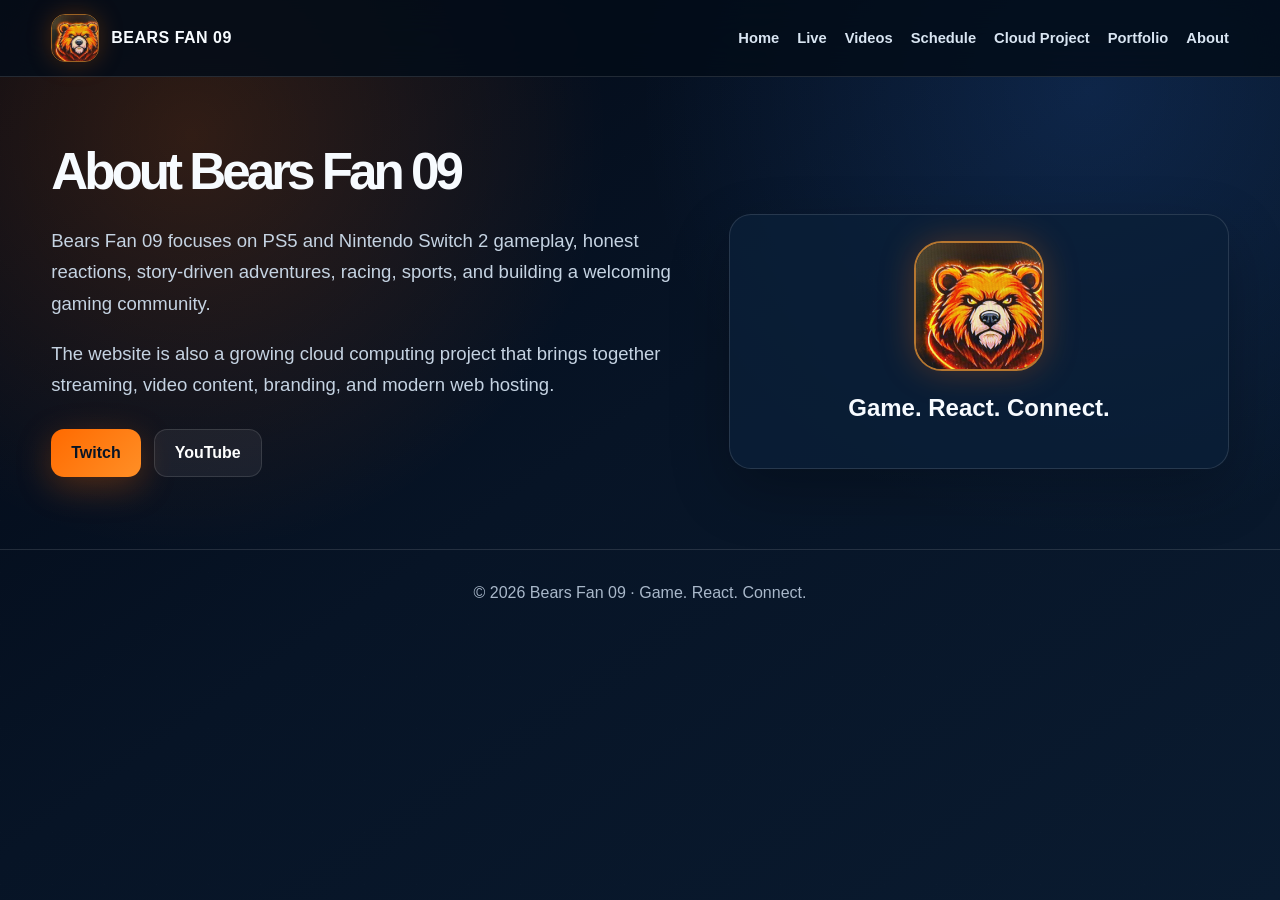
==== about.html @ ffc4dd87 "Add files via upload Initial Bears Fan 09 website" ====
<!DOCTYPE html><html lang="en"><head><meta charset="UTF-8"><meta name="viewport" content="width=device-width, initial-scale=1.0"><meta name="theme-color" content="#071426"><link rel="icon" href="assets/images/favicon.png"><link rel="stylesheet" href="assets/css/styles.css"><title>About | Bears Fan 09</title></head><body><div class="ambient-grid" aria-hidden="true"></div><div class="ember-field" aria-hidden="true"><span class="ember"></span><span class="ember"></span><span class="ember"></span><span class="ember"></span><span class="ember"></span><span class="ember"></span><span class="ember"></span></div><header><div class="container nav"><a class="brand" href="index.html"><span class="logo"><img src="assets/images/bearsfn09-logo.jpg" alt="Bears Fan 09 logo"></span><span>BEARS FAN 09</span></a><button class="menu" onclick="toggleMenu()" aria-label="Open navigation">☰</button><nav class="navlinks"><a href="index.html">Home</a><a href="live.html">Live</a><a href="videos.html">Videos</a><a href="schedule.html">Schedule</a><a href="cloud.html">Cloud Project</a><a href="portfolio.html">Portfolio</a><a href="about.html">About</a></nav></div></header><main><section class="section"><div class="container"><h1 class="section-title">About Bears Fan 09</h1><div class="hero-grid"><div><p class="lead">Bears Fan 09 focuses on PS5 and Nintendo Switch 2 gameplay, honest reactions, story-driven adventures, racing, sports, and building a welcoming gaming community.</p><p class="lead">The website is also a growing cloud computing project that brings together streaming, video content, branding, and modern web hosting.</p><div class="buttons"><a class="btn primary" href="https://www.twitch.tv/bearsfn09" target="_blank">Twitch</a><a class="btn" href="https://www.youtube.com/@Bearsfn09" target="_blank">YouTube</a></div></div><div class="hero-card" style="text-align:center"><img class="hero-logo" src="assets/images/bearsfn09-logo.jpg" alt="Bears Fan 09 logo"><h2>Game. React. Connect.</h2></div></div></div></section></main><footer><div class="container">© <span id="year"></span> Bears Fan 09 · Game. React. Connect.</div></footer><script src="assets/js/main.js"></script></body></html>
---- assets/css/styles.css ----
:root{--navy:#061426;--navy2:#0b2746;--orange:#ff6a00;--orange2:#ff9d2e;--white:#f7fbff;--muted:#a9b8ca;--card:rgba(10,31,55,.82);--line:rgba(255,255,255,.12)}
*{box-sizing:border-box}html{scroll-behavior:smooth}body{margin:0;color:var(--white);font-family:Inter,Segoe UI,Arial,sans-serif;min-height:100vh;overflow-x:hidden;background:radial-gradient(circle at 15% 15%,rgba(255,106,0,.18),transparent 26rem),radial-gradient(circle at 85% 10%,rgba(50,130,255,.16),transparent 28rem),linear-gradient(145deg,#020814 0%,#071426 48%,#0a1b30 100%)}
a{color:inherit}.container{width:min(1180px,92%);margin:auto}header{position:sticky;top:0;z-index:30;backdrop-filter:blur(18px);background:rgba(3,12,24,.84);border-bottom:1px solid var(--line)}
.nav{min-height:76px;display:flex;align-items:center;justify-content:space-between;gap:20px}.brand{display:flex;align-items:center;gap:12px;text-decoration:none;font-weight:900;letter-spacing:.5px}.logo{width:48px;height:48px;border-radius:14px;overflow:hidden;border:1px solid rgba(255,157,46,.6);box-shadow:0 0 24px rgba(255,106,0,.25)}.logo img{width:100%;height:100%;object-fit:cover}.navlinks{display:flex;gap:18px;align-items:center;flex-wrap:wrap}.navlinks a{text-decoration:none;color:#d9e5f2;font-weight:800;font-size:.92rem}.navlinks a:hover{color:var(--orange2)}.menu{display:none;background:none;border:0;color:white;font-size:28px}
.hero{padding:84px 0 54px}.hero-grid{display:grid;grid-template-columns:1.12fr .88fr;gap:42px;align-items:center}.kicker{color:var(--orange2);font-weight:900;letter-spacing:2px;font-size:.82rem}h1{font-size:clamp(3.1rem,8vw,6.7rem);line-height:.88;margin:16px 0 22px;letter-spacing:-4px}h1 span{display:block;color:transparent;-webkit-text-stroke:2px var(--orange2)}.lead{font-size:1.16rem;color:#c5d3e2;line-height:1.7;max-width:700px}.buttons{display:flex;gap:13px;flex-wrap:wrap;margin-top:28px}.btn{display:inline-flex;align-items:center;justify-content:center;gap:9px;padding:14px 20px;border-radius:13px;border:1px solid var(--line);text-decoration:none;font-weight:900;cursor:pointer;color:white;background:rgba(255,255,255,.06);transition:.22s}.btn.primary{background:linear-gradient(135deg,var(--orange),#ff8f26);color:#071426;border:0;box-shadow:0 10px 35px rgba(255,106,0,.28)}.btn.cash{background:linear-gradient(135deg,#00d64f,#00b942);color:#03170a;border:0}.btn:hover{transform:translateY(-2px);filter:brightness(1.08)}
.hero-card,.card,.embed{background:var(--card);border:1px solid var(--line);border-radius:22px;box-shadow:0 22px 60px rgba(0,0,0,.24)}.hero-card{padding:26px;position:relative;overflow:hidden}.hero-logo{width:130px;height:130px;border-radius:28px;object-fit:cover;border:2px solid rgba(255,157,46,.7);box-shadow:0 0 35px rgba(255,106,0,.28);animation:logoFloat 4.5s ease-in-out infinite}.livebar{display:flex;justify-content:space-between;align-items:center;margin-bottom:18px}.live{display:inline-flex;align-items:center;gap:9px;font-weight:900}.dot{width:11px;height:11px;background:#ff394f;border-radius:50%;box-shadow:0 0 0 7px rgba(255,57,79,.14);animation:pulse 1.6s infinite}.screen{aspect-ratio:16/9;border-radius:19px;border:1px solid rgba(255,255,255,.12);display:grid;place-items:center;text-align:center;padding:24px;background:linear-gradient(rgba(1,9,18,.32),rgba(1,9,18,.72)),radial-gradient(circle at center,#184d80 0,#071426 68%)}
.section{padding:72px 0}.section-title{font-size:clamp(2rem,4vw,3.3rem);margin:0 0 12px}.section-sub{color:var(--muted);max-width:760px;line-height:1.7;margin-bottom:28px}.grid{display:grid;grid-template-columns:repeat(3,1fr);gap:18px}.card{padding:23px}.card h3{margin:12px 0 9px}.card p{color:var(--muted);line-height:1.65}.stream-layout{display:grid;grid-template-columns:1.45fr .55fr;gap:20px}.embed{aspect-ratio:16/9;overflow:hidden;display:grid;place-items:center;text-align:center;padding:26px;background:linear-gradient(135deg,#091b31,#0d345c)}.schedule{display:grid;gap:10px}.day{display:flex;justify-content:space-between;gap:15px;padding:14px;border-radius:13px;background:rgba(255,255,255,.05)}.day span:last-child{color:var(--orange2);font-weight:800}.notice{padding:14px;border-left:4px solid var(--orange);background:rgba(255,106,0,.09);border-radius:8px;color:#dbe6f1}.timeline{display:grid;gap:14px}.timeline .item{display:grid;grid-template-columns:130px 1fr;gap:18px;padding:18px;border-radius:18px;background:rgba(255,255,255,.045);border:1px solid var(--line)}.timeline strong{color:var(--orange2)}.architecture{font-family:Consolas,monospace;white-space:pre-wrap;background:#020b16;border:1px solid var(--line);padding:24px;border-radius:18px;color:#d9e8f5;overflow:auto}footer{padding:34px 0;border-top:1px solid var(--line);color:var(--muted);text-align:center}
.ambient-grid{position:fixed;inset:0;pointer-events:none;z-index:-3;opacity:.2;background-image:linear-gradient(rgba(255,255,255,.035) 1px,transparent 1px),linear-gradient(90deg,rgba(255,255,255,.035) 1px,transparent 1px);background-size:52px 52px;animation:gridDrift 24s linear infinite}.ember-field{position:fixed;inset:0;overflow:hidden;pointer-events:none;z-index:-2}.ember{position:absolute;bottom:-40px;width:5px;height:5px;border-radius:50%;background:#ff7a00;box-shadow:0 0 10px #ff7a00,0 0 20px rgba(255,122,0,.55);opacity:.72;animation:emberRise linear infinite}.ember:nth-child(1){left:5%;animation-duration:14s;animation-delay:-2s}.ember:nth-child(2){left:18%;animation-duration:19s;animation-delay:-9s}.ember:nth-child(3){left:34%;animation-duration:16s;animation-delay:-5s}.ember:nth-child(4){left:50%;animation-duration:21s;animation-delay:-12s}.ember:nth-child(5){left:66%;animation-duration:17s;animation-delay:-8s}.ember:nth-child(6){left:82%;animation-duration:23s;animation-delay:-15s}.ember:nth-child(7){left:94%;animation-duration:15s;animation-delay:-4s}@keyframes pulse{50%{box-shadow:0 0 0 13px rgba(255,57,79,0)}}@keyframes gridDrift{to{background-position:52px 52px,52px 52px}}@keyframes emberRise{0%{transform:translateY(0);opacity:0}12%{opacity:.75}100%{transform:translateY(-115vh) translateX(55px);opacity:0}}@keyframes logoFloat{50%{transform:translateY(-8px)}}
@media(max-width:860px){.hero-grid,.stream-layout{grid-template-columns:1fr}.grid{grid-template-columns:1fr 1fr}.navlinks{display:none;position:absolute;top:76px;left:0;right:0;background:#061426;padding:20px;flex-direction:column}.navlinks.open{display:flex}.menu{display:block}}@media(max-width:560px){.grid{grid-template-columns:1fr}h1{letter-spacing:-2px}.timeline .item{grid-template-columns:1fr}}@media(prefers-reduced-motion:reduce){*{animation:none!important;scroll-behavior:auto!important}}
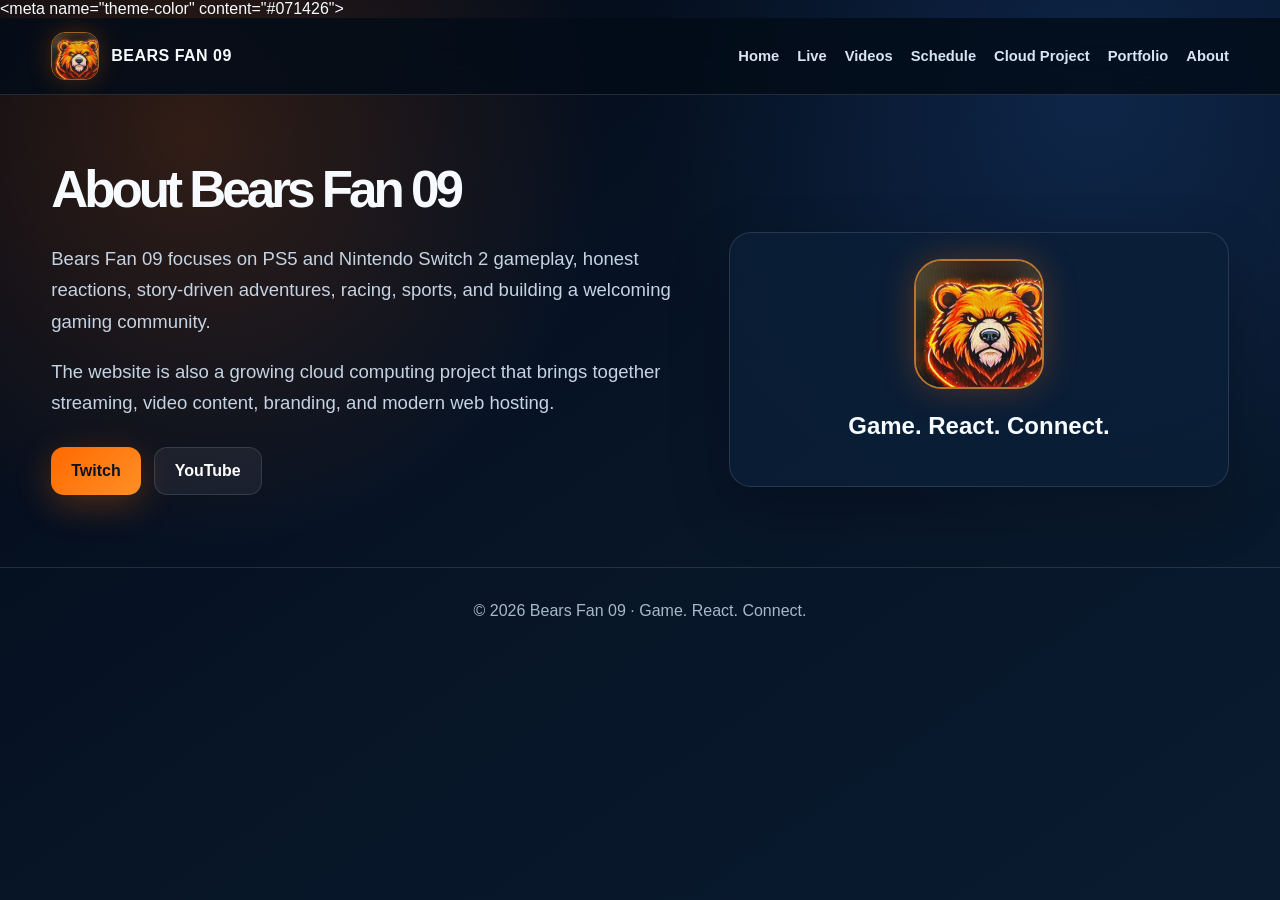
==== commit 5c13757d: "Add meta discritpion to about page" ====
--- a/about.html
+++ b/about.html
@@ -1 +1,9 @@
-<!DOCTYPE html><html lang="en"><head><meta charset="UTF-8"><meta name="viewport" content="width=device-width, initial-scale=1.0"><meta name="theme-color" content="#071426"><link rel="icon" href="assets/images/favicon.png"><link rel="stylesheet" href="assets/css/styles.css"><title>About | Bears Fan 09</title></head><body><div class="ambient-grid" aria-hidden="true"></div><div class="ember-field" aria-hidden="true"><span class="ember"></span><span class="ember"></span><span class="ember"></span><span class="ember"></span><span class="ember"></span><span class="ember"></span><span class="ember"></span></div><header><div class="container nav"><a class="brand" href="index.html"><span class="logo"><img src="assets/images/bearsfn09-logo.jpg" alt="Bears Fan 09 logo"></span><span>BEARS FAN 09</span></a><button class="menu" onclick="toggleMenu()" aria-label="Open navigation">☰</button><nav class="navlinks"><a href="index.html">Home</a><a href="live.html">Live</a><a href="videos.html">Videos</a><a href="schedule.html">Schedule</a><a href="cloud.html">Cloud Project</a><a href="portfolio.html">Portfolio</a><a href="about.html">About</a></nav></div></header><main><section class="section"><div class="container"><h1 class="section-title">About Bears Fan 09</h1><div class="hero-grid"><div><p class="lead">Bears Fan 09 focuses on PS5 and Nintendo Switch 2 gameplay, honest reactions, story-driven adventures, racing, sports, and building a welcoming gaming community.</p><p class="lead">The website is also a growing cloud computing project that brings together streaming, video content, branding, and modern web hosting.</p><div class="buttons"><a class="btn primary" href="https://www.twitch.tv/bearsfn09" target="_blank">Twitch</a><a class="btn" href="https://www.youtube.com/@Bearsfn09" target="_blank">YouTube</a></div></div><div class="hero-card" style="text-align:center"><img class="hero-logo" src="assets/images/bearsfn09-logo.jpg" alt="Bears Fan 09 logo"><h2>Game. React. Connect.</h2></div></div></div></section></main><footer><div class="container">© <span id="year"></span> Bears Fan 09 · Game. React. Connect.</div></footer><script src="assets/js/main.js"></script></body></html>+<!DOCTYPE html><html lang="en"><head><!-- Google tag (gtag.js) -->
+<script async src="https://www.googletagmanager.com/gtag/js?id=G-92XPM9J1ZR"></script>
+<script>
+  window.dataLayer = window.dataLayer || [];
+  function gtag(){dataLayer.push(arguments);}
+  gtag('js', new Date());
+
+  gtag('config', 'G-92XPM9J1ZR');
+</script><meta charset="UTF-8"><meta name="viewport" content="width=device-width, initial-scale=1.0"><<meta name="description" content="Learn about Bears Fan 09, our passion for gaming, streaming, PlayStation 5, Nintendo Switch 2, PC gaming, and the community behind the channel.">meta name="theme-color" content="#071426"><link rel="icon" href="assets/images/favicon.png"><link rel="stylesheet" href="assets/css/styles.css"><title>About | Bears Fan 09</title></head><body><div class="ambient-grid" aria-hidden="true"></div><div class="ember-field" aria-hidden="true"><span class="ember"></span><span class="ember"></span><span class="ember"></span><span class="ember"></span><span class="ember"></span><span class="ember"></span><span class="ember"></span></div><header><div class="container nav"><a class="brand" href="index.html"><span class="logo"><img src="assets/images/bearsfn09-logo.jpg" alt="Bears Fan 09 logo"></span><span>BEARS FAN 09</span></a><button class="menu" onclick="toggleMenu()" aria-label="Open navigation">☰</button><nav class="navlinks"><a href="index.html">Home</a><a href="live.html">Live</a><a href="videos.html">Videos</a><a href="schedule.html">Schedule</a><a href="cloud.html">Cloud Project</a><a href="portfolio.html">Portfolio</a><a href="about.html">About</a></nav></div></header><main><section class="section"><div class="container"><h1 class="section-title">About Bears Fan 09</h1><div class="hero-grid"><div><p class="lead">Bears Fan 09 focuses on PS5 and Nintendo Switch 2 gameplay, honest reactions, story-driven adventures, racing, sports, and building a welcoming gaming community.</p><p class="lead">The website is also a growing cloud computing project that brings together streaming, video content, branding, and modern web hosting.</p><div class="buttons"><a class="btn primary" href="https://www.twitch.tv/bearsfn09" target="_blank">Twitch</a><a class="btn" href="https://www.youtube.com/@Bearsfn09" target="_blank">YouTube</a></div></div><div class="hero-card" style="text-align:center"><img class="hero-logo" src="assets/images/bearsfn09-logo.jpg" alt="Bears Fan 09 logo"><h2>Game. React. Connect.</h2></div></div></div></section></main><footer><div class="container">© <span id="year"></span> Bears Fan 09 · Game. React. Connect.</div></footer><script src="assets/js/main.js"></script></body></html>
